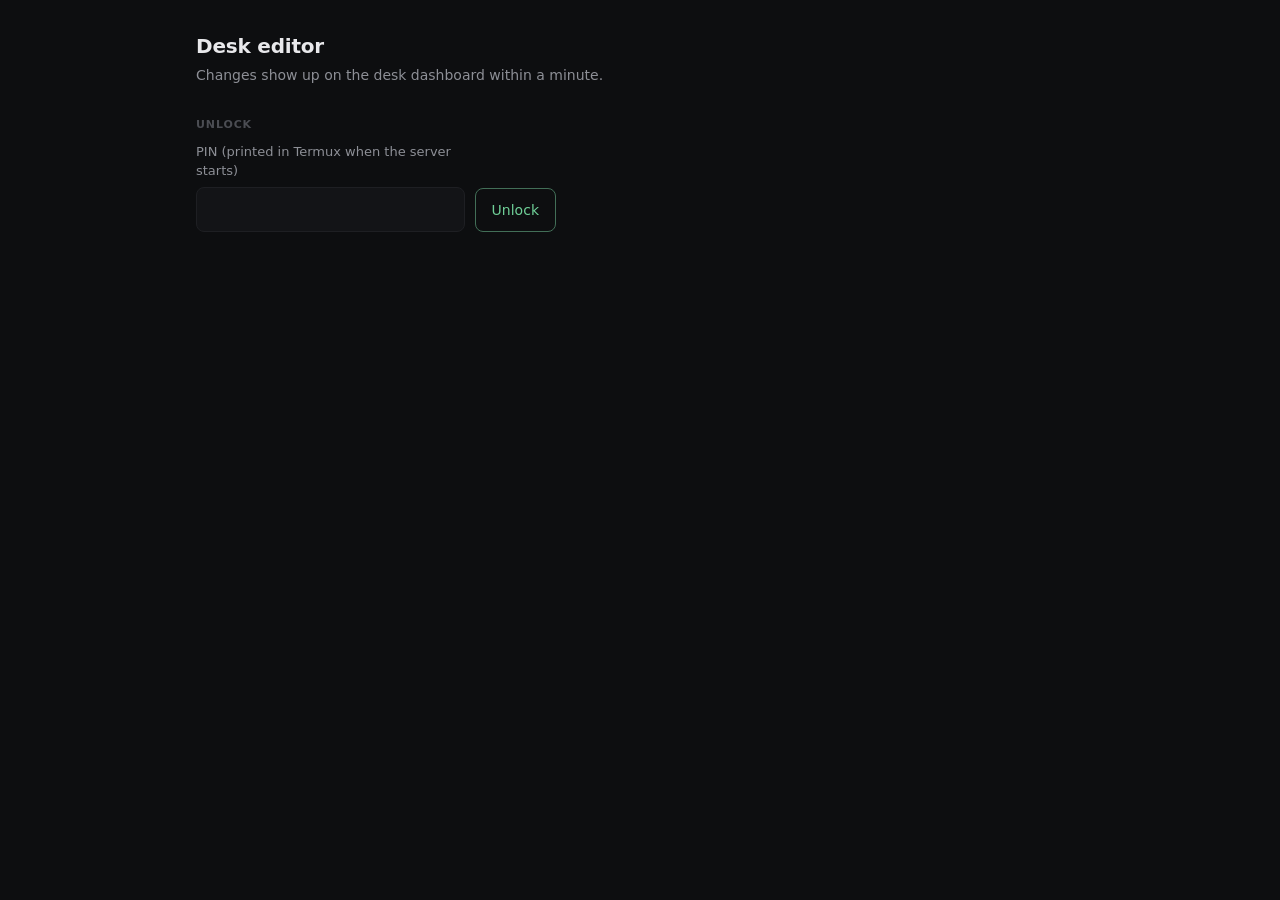
==== static/edit.html @ 1e12867b "Add laptop-side tracker editor" ====
<!doctype html>
<html lang="en">
<head>
  <meta charset="utf-8">
  <meta name="viewport" content="width=device-width, initial-scale=1, viewport-fit=cover">
  <meta name="theme-color" content="#0d0e10">
  <title>Desk · Editor</title>
  <link rel="icon" href="/icon.svg" type="image/svg+xml">
  <style>
    :root {
      --bg: #0d0e10; --fg: #e8e8eb; --muted: #8d8f96; --faint: #4b4d53; --line: #1e1f23;
      --accent: #6fcf97; --hard: #e2727b; --med: #e2b155; --easy: #5cc4b2;
      --ease-out: cubic-bezier(0.23, 1, 0.32, 1);
      --mono: ui-monospace, "Roboto Mono", "JetBrains Mono", "Cascadia Mono", Consolas, monospace;
      color-scheme: dark;
    }
    * { box-sizing: border-box; margin: 0; padding: 0; }
    body { background: var(--bg); color: var(--fg); font: 15px/1.45 system-ui, -apple-system, "Segoe UI", Roboto, sans-serif; -webkit-font-smoothing: antialiased; }
    main { max-width: 920px; margin: 0 auto; padding: 32px max(16px, env(safe-area-inset-left)) 64px; }
    h1 { font-size: 20px; font-weight: 600; letter-spacing: -0.01em; }
    .sub { color: var(--muted); font-size: 14px; margin-top: 4px; }
    h2 { font-size: 11px; font-weight: 600; letter-spacing: 0.08em; text-transform: uppercase; color: var(--faint); margin: 32px 0 10px; }
    form { display: grid; grid-template-columns: repeat(auto-fit, minmax(160px, 1fr)); gap: 14px 16px; align-items: end; }
    .field { display: flex; flex-direction: column; gap: 6px; }
    .field.wide { grid-column: 1 / -1; }
    label { font-size: 13px; color: var(--muted); }
    input, select {
      font: inherit; font-size: 16px; color: var(--fg); background: #131417;
      border: 1px solid var(--line); border-radius: 8px; padding: 10px 12px; min-height: 44px; width: 100%;
    }
    input:focus-visible, select:focus-visible, button:focus-visible { outline: 2px solid var(--accent); outline-offset: 2px; }
    button {
      font: inherit; font-size: 14px; color: var(--fg); background: none; cursor: pointer;
      border: 1px solid var(--line); border-radius: 8px; min-height: 44px; padding: 0 16px;
      transition: transform 140ms var(--ease-out), border-color 160ms ease;
    }
    button:active { transform: scale(0.97); }
    button.primary { color: var(--accent); border-color: color-mix(in srgb, var(--accent) 45%, var(--line)); }
    button.danger { color: var(--hard); }
    @media (hover: hover) and (pointer: fine) { button:hover { border-color: var(--faint); } }
    .msg { font-size: 13px; min-height: 20px; margin-top: 8px; color: var(--muted); }
    .msg.err { color: var(--hard); }
    table { width: 100%; border-collapse: collapse; font-size: 14px; }
    th { text-align: left; font-weight: 500; font-size: 12px; color: var(--faint); padding: 8px 10px 8px 0; border-bottom: 1px solid var(--line); }
    td { padding: 8px 10px 8px 0; border-bottom: 1px solid var(--line); vertical-align: middle; }
    td.num { font-family: var(--mono); font-variant-numeric: tabular-nums; color: var(--muted); white-space: nowrap; }
    td select { min-height: 40px; padding: 6px 10px; }
    .muted { color: var(--muted); }
    .empty { color: var(--faint); padding: 14px 0; }
    .pinrow { display: flex; gap: 10px; align-items: end; max-width: 360px; }
    @media (max-width: 640px) {
      table, thead, tbody, tr, td { display: block; } thead { display: none; }
      tr { border-bottom: 1px solid var(--line); padding: 10px 0; }
      td { border: 0; padding: 4px 0; }
    }
  </style>
</head>
<body>
<main>
  <h1>Desk editor</h1>
  <p class="sub">Changes show up on the desk dashboard within a minute.</p>

  <section id="pinBox">
    <h2>Unlock</h2>
    <div class="pinrow">
      <div class="field" style="flex:1">
        <label for="pin">PIN (printed in Termux when the server starts)</label>
        <input id="pin" inputmode="numeric" autocomplete="off" maxlength="6">
      </div>
      <button class="primary" id="pinBtn">Unlock</button>
    </div>
    <p class="msg" id="pinMsg" role="status"></p>
  </section>

  <section id="editor" hidden>
    <h2>Add an exam, test or deadline</h2>
    <form id="addEvent">
      <div class="field"><label for="evKind">Type</label><select id="evKind" name="kind"></select></div>
      <div class="field"><label for="evTitle">What</label><input id="evTitle" name="title" required autocomplete="off" placeholder="OS mid-sem"></div>
      <div class="field"><label for="evDate">Date</label><input id="evDate" name="date" type="date" required></div>
      <div class="field"><label for="evTime">Time (optional)</label><input id="evTime" name="time" type="time"></div>
      <div class="field"><label for="evWhere">Where (optional)</label><input id="evWhere" name="where" autocomplete="off"></div>
      <div class="field"><button class="primary" type="submit">Add</button></div>
    </form>
    <p class="msg" id="evMsg" role="status"></p>
    <table>
      <thead><tr><th>Type</th><th>What</th><th>When</th><th>Where</th><th></th></tr></thead>
      <tbody id="evRows"></tbody>
    </table>

    <h2>Add an application</h2>
    <form id="add">
      <div class="field"><label for="company">Company</label><input id="company" name="company" required autocomplete="off"></div>
      <div class="field"><label for="role">Role</label><input id="role" name="role" value="SWE Intern" autocomplete="off"></div>
      <div class="field">
        <label for="stage">Stage</label>
        <select id="stage" name="stage"></select>
      </div>
      <div class="field"><label for="applied">Applied on</label><input id="applied" name="applied" type="date"></div>
      <div class="field"><label for="via">How</label><input id="via" name="via" placeholder="Referral, cold DM, careers page…" autocomplete="off"></div>
      <div class="field"><button class="primary" type="submit">Add</button></div>
    </form>
    <p class="msg" id="addMsg" role="status"></p>

    <h2>All applications</h2>
    <table>
      <thead><tr><th>Company</th><th>Role</th><th>How</th><th>Applied</th><th>Stage</th><th></th></tr></thead>
      <tbody id="rows"></tbody>
    </table>
  </section>
</main>
<script>
"use strict";
const STAGES = ["Applied", "OA", "Interview", "Offer", "Rejected", "Ghosted"];
const $ = (id) => document.getElementById(id);
const esc = (s) => String(s ?? "").replace(/[&<>"']/g, (c) => ({ "&": "&amp;", "<": "&lt;", ">": "&gt;", '"': "&quot;", "'": "&#39;" }[c]));
const MONTHS = ["Jan","Feb","Mar","Apr","May","Jun","Jul","Aug","Sep","Oct","Nov","Dec"];
const fmt = (iso) => iso ? `${iso.slice(8)} ${MONTHS[+iso.slice(5, 7) - 1]} ${iso.slice(0, 4)}` : "";

let pin = "";
try { pin = localStorage.getItem("deskPin") || ""; } catch {}

async function api(method, url, body) {
  const r = await fetch(url, {
    method,
    headers: { "Content-Type": "application/json", "X-Pin": pin },
    body: body ? JSON.stringify(body) : undefined,
  });
  const data = await r.json().catch(() => ({}));
  if (!r.ok) throw new Error(data.error || `Request failed (${r.status})`);
  return data;
}

async function unlock() {
  try {
    await api("POST", "/api/pin-check");
    try { localStorage.setItem("deskPin", pin); } catch {}
    $("pinBox").hidden = true;
    $("editor").hidden = false;
    load();
  } catch (e) {
    $("pinMsg").textContent = pin ? e.message : "";
    $("pinMsg").className = "msg err";
  }
}

$("pinBtn").addEventListener("click", () => { pin = $("pin").value.trim(); unlock(); });
$("pin").addEventListener("keydown", (e) => { if (e.key === "Enter") $("pinBtn").click(); });

$("stage").innerHTML = STAGES.map((s) => `<option>${s}</option>`).join("");
$("applied").value = new Date(Date.now() - new Date().getTimezoneOffset() * 6e4).toISOString().slice(0, 10);

const KINDS = ["Exam", "Test", "Quiz", "Lab exam", "Viva", "Due", "OA", "Event"];
$("evKind").innerHTML = KINDS.map((k) => `<option>${k}</option>`).join("");

$("addEvent").addEventListener("submit", async (e) => {
  e.preventDefault();
  const body = Object.fromEntries(new FormData(e.target));
  try {
    await api("POST", "/api/events", body);
    $("evMsg").textContent = `Added ${body.title}.`;
    $("evMsg").className = "msg";
    $("evTitle").value = ""; $("evTime").value = ""; $("evWhere").value = "";
    $("evTitle").focus();
    load();
  } catch (err) {
    $("evMsg").textContent = err.message;
    $("evMsg").className = "msg err";
  }
});

$("evRows").addEventListener("click", async (e) => {
  if (!e.target.matches("[data-del]")) return;
  const tr = e.target.closest("tr");
  if (!confirm(`Delete ${tr.cells[1].textContent}?`)) return;
  await api("DELETE", `/api/events/${tr.dataset.id}`);
  load();
});

async function load() {
  const { tracker, events } = await (await fetch("/api/state")).json();
  $("evRows").innerHTML = events.length ? events.map((ev) => `
    <tr data-id="${esc(ev.id)}">
      <td class="muted">${esc(ev.kind)}</td>
      <td>${esc(ev.title)}</td>
      <td class="num">${fmt(ev.date)}${ev.time ? " · " + esc(ev.time) : ""}</td>
      <td class="muted">${esc(ev.where)}</td>
      <td><button class="danger" data-del aria-label="Delete ${esc(ev.title)}">Delete</button></td>
    </tr>`).join("") : `<tr><td colspan="5" class="empty">No exams or tests added yet.</td></tr>`;
  $("rows").innerHTML = tracker.length ? tracker.map((a) => `
    <tr data-id="${esc(a.id)}">
      <td>${esc(a.company)}</td>
      <td class="muted">${esc(a.role)}</td>
      <td class="muted">${esc(a.via)}</td>
      <td class="num">${fmt(a.applied)}</td>
      <td><select aria-label="Stage for ${esc(a.company)}">${STAGES.map((s) =>
        `<option${s === a.stage ? " selected" : ""}>${s}</option>`).join("")}</select></td>
      <td><button class="danger" data-del aria-label="Delete ${esc(a.company)}">Delete</button></td>
    </tr>`).join("") : `<tr><td colspan="6" class="empty">Nothing yet. Add your first application above.</td></tr>`;
}

$("add").addEventListener("submit", async (e) => {
  e.preventDefault();
  const body = Object.fromEntries(new FormData(e.target));
  try {
    await api("POST", "/api/tracker", body);
    $("addMsg").textContent = `Added ${body.company}.`;
    $("addMsg").className = "msg";
    $("company").value = ""; $("via").value = "";
    $("company").focus();
    load();
  } catch (err) {
    $("addMsg").textContent = err.message;
    $("addMsg").className = "msg err";
  }
});

$("rows").addEventListener("change", async (e) => {
  const tr = e.target.closest("tr");
  try { await api("PUT", `/api/tracker/${tr.dataset.id}`, { stage: e.target.value }); }
  catch (err) { alert(err.message); load(); }
});

$("rows").addEventListener("click", async (e) => {
  if (!e.target.matches("[data-del]")) return;
  const tr = e.target.closest("tr");
  if (!confirm(`Delete ${tr.cells[0].textContent}?`)) return;
  await api("DELETE", `/api/tracker/${tr.dataset.id}`);
  load();
});

unlock();
</script>
</body>
</html>
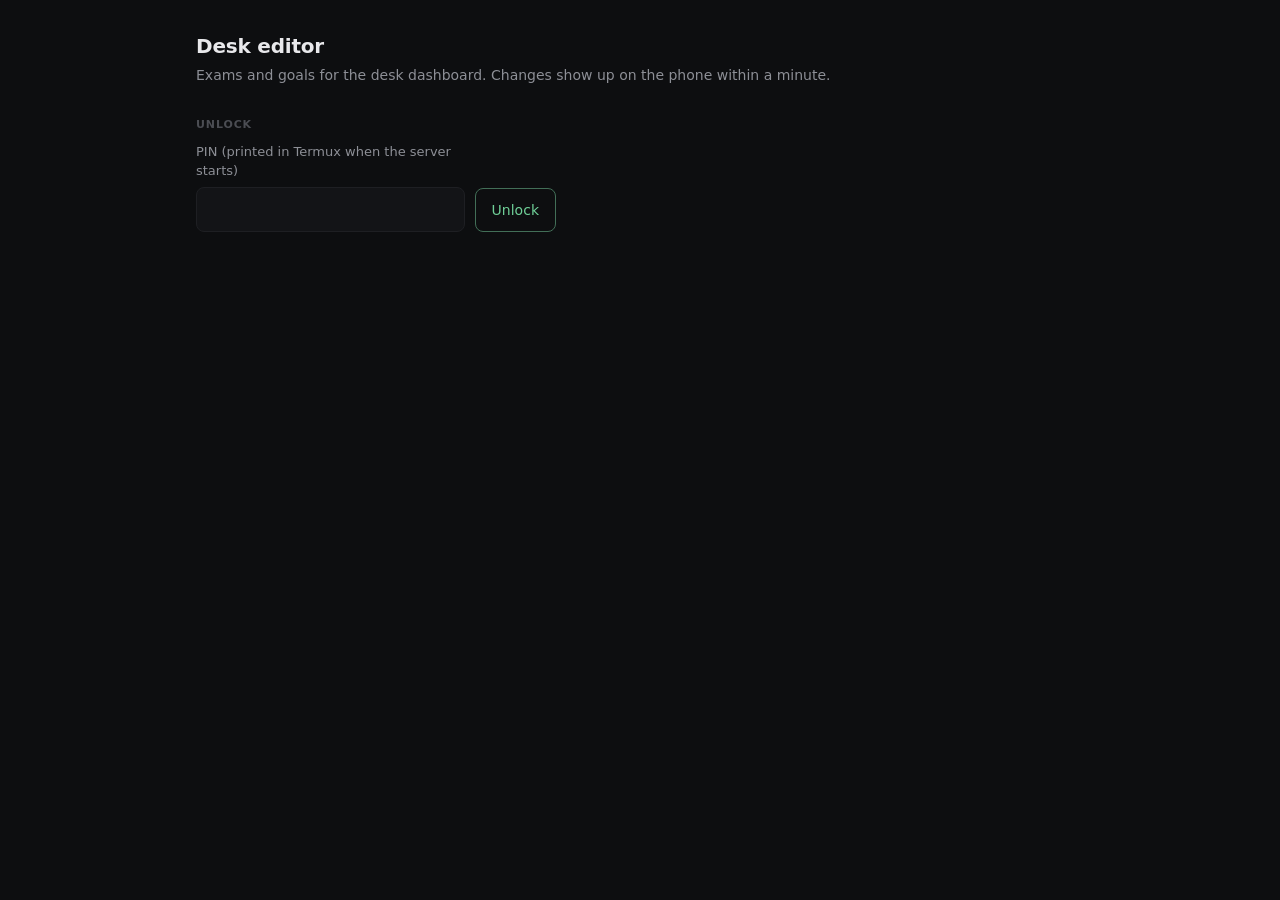
==== commit 0bb0fec2: "Swap the applications tracker in the editor for a goals editor" ====
--- a/static/edit.html
+++ b/static/edit.html
@@ -47,6 +47,9 @@
     td select { min-height: 40px; padding: 6px 10px; }
     .muted { color: var(--muted); }
     .empty { color: var(--faint); padding: 14px 0; }
+    .actions { display: flex; gap: 10px; margin-top: 14px; }
+    table.goals input, table.goals select { min-height: 40px; padding: 6px 10px; }
+    table.goals .target { width: 90px; }
     .pinrow { display: flex; gap: 10px; align-items: end; max-width: 360px; }
     @media (max-width: 640px) {
       table, thead, tbody, tr, td { display: block; } thead { display: none; }
@@ -58,7 +61,7 @@
 <body>
 <main>
   <h1>Desk editor</h1>
-  <p class="sub">Changes show up on the desk dashboard within a minute.</p>
+  <p class="sub">Exams and goals for the desk dashboard. Changes show up on the phone within a minute.</p>
 
   <section id="pinBox">
     <h2>Unlock</h2>
@@ -88,30 +91,22 @@
       <tbody id="evRows"></tbody>
     </table>
 
-    <h2>Add an application</h2>
-    <form id="add">
-      <div class="field"><label for="company">Company</label><input id="company" name="company" required autocomplete="off"></div>
-      <div class="field"><label for="role">Role</label><input id="role" name="role" value="SWE Intern" autocomplete="off"></div>
-      <div class="field">
-        <label for="stage">Stage</label>
-        <select id="stage" name="stage"></select>
-      </div>
-      <div class="field"><label for="applied">Applied on</label><input id="applied" name="applied" type="date"></div>
-      <div class="field"><label for="via">How</label><input id="via" name="via" placeholder="Referral, cold DM, careers page…" autocomplete="off"></div>
-      <div class="field"><button class="primary" type="submit">Add</button></div>
-    </form>
-    <p class="msg" id="addMsg" role="status"></p>
-
-    <h2>All applications</h2>
-    <table>
-      <thead><tr><th>Company</th><th>Role</th><th>How</th><th>Applied</th><th>Stage</th><th></th></tr></thead>
-      <tbody id="rows"></tbody>
+    <h2>Goals</h2>
+    <p class="sub">Daily goals reset at midnight, weekly ones on Monday, monthly ones on the 1st.
+      Auto goals track themselves; manual ones get +1 buttons on the phone's Goals page.</p>
+    <table class="goals">
+      <thead><tr><th>Goal</th><th>Resets</th><th>Tracked by</th><th>Target</th><th></th></tr></thead>
+      <tbody id="goalRows"></tbody>
     </table>
+    <div class="actions">
+      <button id="addGoal">Add a goal</button>
+      <button class="primary" id="saveGoals">Save goals</button>
+    </div>
+    <p class="msg" id="goalMsg" role="status"></p>
   </section>
 </main>
 <script>
 "use strict";
-const STAGES = ["Applied", "OA", "Interview", "Offer", "Rejected", "Ghosted"];
 const $ = (id) => document.getElementById(id);
 const esc = (s) => String(s ?? "").replace(/[&<>"']/g, (c) => ({ "&": "&amp;", "<": "&lt;", ">": "&gt;", '"': "&quot;", "'": "&#39;" }[c]));
 const MONTHS = ["Jan","Feb","Mar","Apr","May","Jun","Jul","Aug","Sep","Oct","Nov","Dec"];
@@ -147,8 +142,6 @@
 $("pinBtn").addEventListener("click", () => { pin = $("pin").value.trim(); unlock(); });
 $("pin").addEventListener("keydown", (e) => { if (e.key === "Enter") $("pinBtn").click(); });
 
-$("stage").innerHTML = STAGES.map((s) => `<option>${s}</option>`).join("");
-$("applied").value = new Date(Date.now() - new Date().getTimezoneOffset() * 6e4).toISOString().slice(0, 10);
 
 const KINDS = ["Exam", "Test", "Quiz", "Lab exam", "Viva", "Due", "OA", "Event"];
 $("evKind").innerHTML = KINDS.map((k) => `<option>${k}</option>`).join("");
@@ -177,8 +170,57 @@
   load();
 });
 
+const METRIC_NAMES = {
+  manual: "Me (+1 on phone)", lc_potd: "LeetCode POTD (auto)", lc_solved: "LeetCode problems (auto)",
+  cf_contests: "Codeforces contests (auto)", focus_min: "Focus minutes (auto)",
+};
+const PERIOD_NAMES = { day: "Daily", week: "Weekly", month: "Monthly" };
+let goals = [];
+
+function goalRow(g, i) {
+  const opts = (map, cur) => Object.entries(map).map(([v, n]) => `<option value="${v}"${v === cur ? " selected" : ""}>${n}</option>`).join("");
+  return `<tr data-i="${i}">
+    <td><input data-f="label" value="${esc(g.label)}" aria-label="Goal name" maxlength="60"></td>
+    <td><select data-f="period" aria-label="Resets">${opts(PERIOD_NAMES, g.period)}</select></td>
+    <td><select data-f="metric" aria-label="Tracked by">${opts(METRIC_NAMES, g.metric)}</select></td>
+    <td><input data-f="target" type="number" min="1" max="10000" value="${esc(g.target)}" aria-label="Target" class="target"></td>
+    <td><button class="danger" data-delgoal aria-label="Remove ${esc(g.label)}">Remove</button></td>
+  </tr>`;
+}
+
+function drawGoals() {
+  $("goalRows").innerHTML = goals.length ? goals.map(goalRow).join("")
+    : `<tr><td colspan="5" class="empty">No goals. Add one below.</td></tr>`;
+}
+
+$("goalRows").addEventListener("input", (e) => {
+  const f = e.target.dataset.f, tr = e.target.closest("tr");
+  if (f) goals[+tr.dataset.i][f] = f === "target" ? +e.target.value : e.target.value;
+});
+$("goalRows").addEventListener("click", (e) => {
+  if (!e.target.matches("[data-delgoal]")) return;
+  goals.splice(+e.target.closest("tr").dataset.i, 1);
+  drawGoals();
+});
+$("addGoal").addEventListener("click", () => {
+  goals.push({ label: "", period: "day", metric: "manual", target: 1 });
+  drawGoals();
+  $("goalRows").querySelector("tr:last-child input").focus();
+});
+$("saveGoals").addEventListener("click", async () => {
+  try {
+    const r = await api("PUT", "/api/goals", { goals });
+    goals = r.goals; drawGoals();
+    $("goalMsg").textContent = "Saved. The phone picks it up within a minute.";
+    $("goalMsg").className = "msg";
+  } catch (err) {
+    $("goalMsg").textContent = err.message;
+    $("goalMsg").className = "msg err";
+  }
+});
+
 async function load() {
-  const { tracker, events } = await (await fetch("/api/state")).json();
+  const { events, progress } = await (await fetch("/api/state")).json();
   $("evRows").innerHTML = events.length ? events.map((ev) => `
     <tr data-id="${esc(ev.id)}">
       <td class="muted">${esc(ev.kind)}</td>
@@ -187,47 +229,9 @@
       <td class="muted">${esc(ev.where)}</td>
       <td><button class="danger" data-del aria-label="Delete ${esc(ev.title)}">Delete</button></td>
     </tr>`).join("") : `<tr><td colspan="5" class="empty">No exams or tests added yet.</td></tr>`;
-  $("rows").innerHTML = tracker.length ? tracker.map((a) => `
-    <tr data-id="${esc(a.id)}">
-      <td>${esc(a.company)}</td>
-      <td class="muted">${esc(a.role)}</td>
-      <td class="muted">${esc(a.via)}</td>
-      <td class="num">${fmt(a.applied)}</td>
-      <td><select aria-label="Stage for ${esc(a.company)}">${STAGES.map((s) =>
-        `<option${s === a.stage ? " selected" : ""}>${s}</option>`).join("")}</select></td>
-      <td><button class="danger" data-del aria-label="Delete ${esc(a.company)}">Delete</button></td>
-    </tr>`).join("") : `<tr><td colspan="6" class="empty">Nothing yet. Add your first application above.</td></tr>`;
-}
-
-$("add").addEventListener("submit", async (e) => {
-  e.preventDefault();
-  const body = Object.fromEntries(new FormData(e.target));
-  try {
-    await api("POST", "/api/tracker", body);
-    $("addMsg").textContent = `Added ${body.company}.`;
-    $("addMsg").className = "msg";
-    $("company").value = ""; $("via").value = "";
-    $("company").focus();
-    load();
-  } catch (err) {
-    $("addMsg").textContent = err.message;
-    $("addMsg").className = "msg err";
-  }
-});
-
-$("rows").addEventListener("change", async (e) => {
-  const tr = e.target.closest("tr");
-  try { await api("PUT", `/api/tracker/${tr.dataset.id}`, { stage: e.target.value }); }
-  catch (err) { alert(err.message); load(); }
-});
-
-$("rows").addEventListener("click", async (e) => {
-  if (!e.target.matches("[data-del]")) return;
-  const tr = e.target.closest("tr");
-  if (!confirm(`Delete ${tr.cells[0].textContent}?`)) return;
-  await api("DELETE", `/api/tracker/${tr.dataset.id}`);
-  load();
-});
+  goals = progress.defs.map((g) => ({ ...g }));
+  drawGoals();
+}
 
 unlock();
 </script>
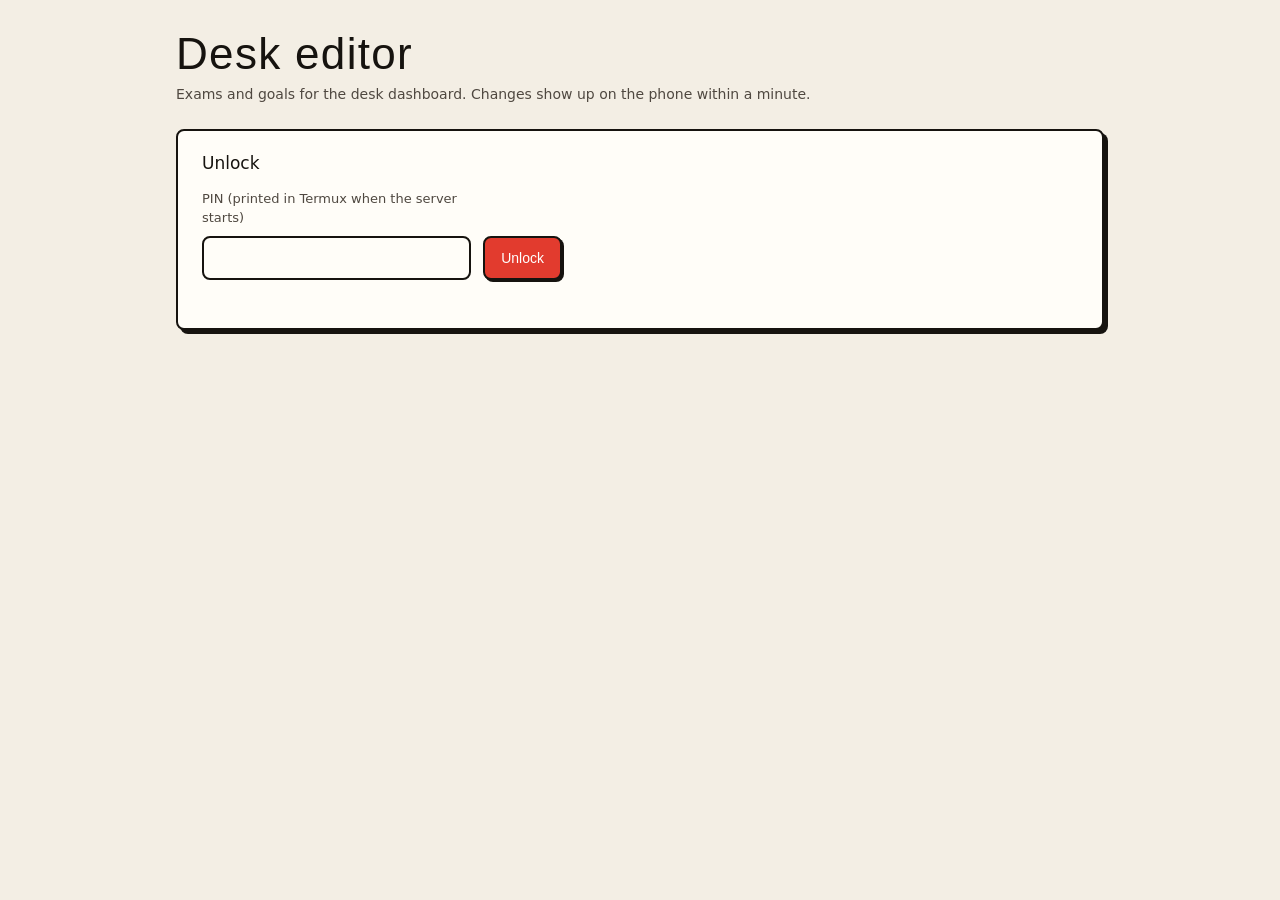
==== commit fb7853e6: "Restyle the editor in the comic look and add no-class periods" ====
--- a/static/edit.html
+++ b/static/edit.html
@@ -3,57 +3,59 @@
 <head>
   <meta charset="utf-8">
   <meta name="viewport" content="width=device-width, initial-scale=1, viewport-fit=cover">
-  <meta name="theme-color" content="#0d0e10">
+  <meta name="theme-color" content="#f3eee4">
   <title>Desk · Editor</title>
   <link rel="icon" href="/icon.svg" type="image/svg+xml">
   <style>
+    /* Same comic look as the dashboard: cream paper, black ink frames, red only where it matters */
+    @font-face { font-family: "Bangers"; src: url("/fonts/Bangers-Regular.ttf") format("truetype"); font-display: swap; }
+    @font-face { font-family: "Rubik"; src: url("/fonts/Rubik-Variable.ttf") format("truetype"); font-weight: 300 900; font-display: swap; }
     :root {
-      --bg: #0d0e10; --fg: #e8e8eb; --muted: #8d8f96; --faint: #4b4d53; --line: #1e1f23;
-      --accent: #6fcf97; --hard: #e2727b; --med: #e2b155; --easy: #5cc4b2;
-      --ease-out: cubic-bezier(0.23, 1, 0.32, 1);
-      --mono: ui-monospace, "Roboto Mono", "JetBrains Mono", "Cascadia Mono", Consolas, monospace;
-      color-scheme: dark;
+      --paper: #f3eee4; --card: #fffdf8; --track: #e8e1d3; --ink: #16130f;
+      --t2: #4f4840; --t3: #6f675d; --hair: rgba(22, 19, 15, 0.1); --red: #e23b2e; --easy: #1f9d6b;
+      --ease-out: cubic-bezier(0.22, 1, 0.36, 1);
+      color-scheme: light;
     }
     * { box-sizing: border-box; margin: 0; padding: 0; }
-    body { background: var(--bg); color: var(--fg); font: 15px/1.45 system-ui, -apple-system, "Segoe UI", Roboto, sans-serif; -webkit-font-smoothing: antialiased; }
-    main { max-width: 920px; margin: 0 auto; padding: 32px max(16px, env(safe-area-inset-left)) 64px; }
-    h1 { font-size: 20px; font-weight: 600; letter-spacing: -0.01em; }
-    .sub { color: var(--muted); font-size: 14px; margin-top: 4px; }
-    h2 { font-size: 11px; font-weight: 600; letter-spacing: 0.08em; text-transform: uppercase; color: var(--faint); margin: 32px 0 10px; }
-    form { display: grid; grid-template-columns: repeat(auto-fit, minmax(160px, 1fr)); gap: 14px 16px; align-items: end; }
-    .field { display: flex; flex-direction: column; gap: 6px; }
-    .field.wide { grid-column: 1 / -1; }
-    label { font-size: 13px; color: var(--muted); }
+    body { background: var(--paper); color: var(--ink); font: 400 15px/1.5 "Rubik", system-ui, sans-serif; font-variant-numeric: tabular-nums; -webkit-font-smoothing: antialiased; }
+    main { max-width: 960px; margin: 0 auto; padding: 32px max(16px, env(safe-area-inset-left)) 64px; }
+    h1 { font: 400 44px/1 "Bangers", "Rubik", sans-serif; letter-spacing: 0.03em; }
+    .sub { color: var(--t2); font-size: 14px; margin-top: 8px; }
+    section.card { background: var(--card); border: 2px solid var(--ink); border-radius: 8px; box-shadow: 4px 4px 0 var(--ink); padding: 20px 24px; margin-top: 24px; }
+    h2 { font-size: 17px; font-weight: 500; margin-bottom: 4px; }
+    h2 + .sub { margin: 0 0 16px; }
+    form { display: grid; grid-template-columns: repeat(auto-fit, minmax(160px, 1fr)); gap: 12px 16px; align-items: end; margin-top: 16px; }
+    .field { display: flex; flex-direction: column; gap: 8px; }
+    label { font-size: 13px; font-weight: 500; color: var(--t2); }
     input, select {
-      font: inherit; font-size: 16px; color: var(--fg); background: #131417;
-      border: 1px solid var(--line); border-radius: 8px; padding: 10px 12px; min-height: 44px; width: 100%;
-    }
-    input:focus-visible, select:focus-visible, button:focus-visible { outline: 2px solid var(--accent); outline-offset: 2px; }
+      font: inherit; font-size: 16px; color: var(--ink); background: var(--card);
+      border: 2px solid var(--ink); border-radius: 8px; padding: 8px 12px; min-height: 44px; width: 100%;
+    }
+    input:focus-visible, select:focus-visible, button:focus-visible { outline: 3px solid var(--red); outline-offset: 2px; }
     button {
-      font: inherit; font-size: 14px; color: var(--fg); background: none; cursor: pointer;
-      border: 1px solid var(--line); border-radius: 8px; min-height: 44px; padding: 0 16px;
-      transition: transform 140ms var(--ease-out), border-color 160ms ease;
-    }
-    button:active { transform: scale(0.97); }
-    button.primary { color: var(--accent); border-color: color-mix(in srgb, var(--accent) 45%, var(--line)); }
-    button.danger { color: var(--hard); }
-    @media (hover: hover) and (pointer: fine) { button:hover { border-color: var(--faint); } }
-    .msg { font-size: 13px; min-height: 20px; margin-top: 8px; color: var(--muted); }
-    .msg.err { color: var(--hard); }
-    table { width: 100%; border-collapse: collapse; font-size: 14px; }
-    th { text-align: left; font-weight: 500; font-size: 12px; color: var(--faint); padding: 8px 10px 8px 0; border-bottom: 1px solid var(--line); }
-    td { padding: 8px 10px 8px 0; border-bottom: 1px solid var(--line); vertical-align: middle; }
-    td.num { font-family: var(--mono); font-variant-numeric: tabular-nums; color: var(--muted); white-space: nowrap; }
-    td select { min-height: 40px; padding: 6px 10px; }
-    .muted { color: var(--muted); }
-    .empty { color: var(--faint); padding: 14px 0; }
-    .actions { display: flex; gap: 10px; margin-top: 14px; }
-    table.goals input, table.goals select { min-height: 40px; padding: 6px 10px; }
-    table.goals .target { width: 90px; }
-    .pinrow { display: flex; gap: 10px; align-items: end; max-width: 360px; }
+      font: 500 14px/1 "Rubik", sans-serif; color: var(--ink); background: var(--card); cursor: pointer;
+      border: 2px solid var(--ink); border-radius: 8px; min-height: 44px; padding: 0 16px;
+      box-shadow: 2px 2px 0 var(--ink);
+      transition: transform 120ms var(--ease-out), box-shadow 120ms var(--ease-out);
+    }
+    button:active { transform: translate(2px, 2px); box-shadow: 0 0 0 var(--ink); }
+    button.primary { background: var(--red); color: #fff; }
+    button.danger { color: var(--red); box-shadow: none; border-width: 1px; min-height: 36px; }
+    .msg { font-size: 13px; min-height: 20px; margin-top: 8px; color: var(--t2); }
+    .msg.err { color: var(--red); }
+    table { width: 100%; border-collapse: collapse; font-size: 14px; margin-top: 16px; }
+    th { text-align: left; font-weight: 500; font-size: 12px; color: var(--t3); padding: 8px 12px 8px 0; border-bottom: 2px solid var(--ink); }
+    td { padding: 8px 12px 8px 0; border-bottom: 1px solid var(--hair); vertical-align: middle; }
+    td.num { white-space: nowrap; color: var(--t2); }
+    .muted { color: var(--t2); }
+    .empty { color: var(--t3); padding: 12px 0; }
+    .actions { display: flex; gap: 12px; margin-top: 16px; }
+    table.goals input, table.goals select { min-height: 40px; padding: 4px 8px; }
+    table.goals .target { width: 88px; }
+    .pinrow { display: flex; gap: 12px; align-items: end; max-width: 360px; margin-top: 12px; }
     @media (max-width: 640px) {
       table, thead, tbody, tr, td { display: block; } thead { display: none; }
-      tr { border-bottom: 1px solid var(--line); padding: 10px 0; }
+      tr { border-bottom: 1px solid var(--hair); padding: 8px 0; }
       td { border: 0; padding: 4px 0; }
     }
   </style>
@@ -63,7 +65,7 @@
   <h1>Desk editor</h1>
   <p class="sub">Exams and goals for the desk dashboard. Changes show up on the phone within a minute.</p>
 
-  <section id="pinBox">
+  <section id="pinBox" class="card">
     <h2>Unlock</h2>
     <div class="pinrow">
       <div class="field" style="flex:1">
@@ -75,7 +77,8 @@
     <p class="msg" id="pinMsg" role="status"></p>
   </section>
 
-  <section id="editor" hidden>
+  <div id="editor" hidden>
+  <section class="card">
     <h2>Add an exam, test or deadline</h2>
     <form id="addEvent">
       <div class="field"><label for="evKind">Type</label><select id="evKind" name="kind"></select></div>
@@ -91,9 +94,28 @@
       <tbody id="evRows"></tbody>
     </table>
 
+  </section>
+
+  <section class="card">
+    <h2>No-class periods</h2>
+    <p class="sub">Exam weeks or holidays. Classes are hidden on these days, and during an exam week the Schedule panel shows the exam timetable instead.</p>
+    <form id="addBreak">
+      <div class="field"><label for="brLabel">Name</label><input id="brLabel" name="label" autocomplete="off" placeholder="End-sem exams"></div>
+      <div class="field"><label for="brFrom">From</label><input id="brFrom" name="from" type="date" required></div>
+      <div class="field"><label for="brTo">To</label><input id="brTo" name="to" type="date" required></div>
+      <div class="field"><button class="primary" type="submit">Add</button></div>
+    </form>
+    <p class="msg" id="brMsg" role="status"></p>
+    <table>
+      <thead><tr><th>Name</th><th>From</th><th>To</th><th></th></tr></thead>
+      <tbody id="brRows"></tbody>
+    </table>
+  </section>
+
+  <section class="card">
     <h2>Goals</h2>
     <p class="sub">Daily goals reset at midnight, weekly ones on Monday, monthly ones on the 1st.
-      Auto goals track themselves; manual ones get +1 buttons on the phone's Goals page.</p>
+      Auto goals track themselves; manual ones get +1 buttons on the phone's Quests page.</p>
     <table class="goals">
       <thead><tr><th>Goal</th><th>Resets</th><th>Tracked by</th><th>Target</th><th></th></tr></thead>
       <tbody id="goalRows"></tbody>
@@ -104,6 +126,7 @@
     </div>
     <p class="msg" id="goalMsg" role="status"></p>
   </section>
+  </div>
 </main>
 <script>
 "use strict";
@@ -170,6 +193,28 @@
   load();
 });
 
+$("addBreak").addEventListener("submit", async (e) => {
+  e.preventDefault();
+  const body = Object.fromEntries(new FormData(e.target));
+  try {
+    await api("POST", "/api/breaks", body);
+    $("brMsg").textContent = "Added " + (body.label || "the period") + ".";
+    $("brMsg").className = "msg";
+    load();
+  } catch (err) {
+    $("brMsg").textContent = err.message;
+    $("brMsg").className = "msg err";
+  }
+});
+
+$("brRows").addEventListener("click", async (e) => {
+  if (!e.target.matches("[data-del]")) return;
+  const tr = e.target.closest("tr");
+  if (!confirm(`Delete ${tr.cells[0].textContent}?`)) return;
+  await api("DELETE", `/api/breaks/${tr.dataset.id}`);
+  load();
+});
+
 const METRIC_NAMES = {
   manual: "Me (+1 on phone)", lc_potd: "LeetCode POTD (auto)", lc_solved: "LeetCode problems (auto)",
   cf_contests: "Codeforces contests (auto)", focus_min: "Focus minutes (auto)",
@@ -220,7 +265,14 @@
 });
 
 async function load() {
-  const { events, progress } = await (await fetch("/api/state")).json();
+  const { events, progress, breaks } = await (await fetch("/api/state")).json();
+  $("brRows").innerHTML = (breaks || []).length ? breaks.map((b) => `
+    <tr data-id="${esc(b.id)}">
+      <td>${esc(b.label)}</td>
+      <td class="num">${fmt(b.from)}</td>
+      <td class="num">${fmt(b.to)}</td>
+      <td><button class="danger" data-del aria-label="Delete ${esc(b.label)}">Delete</button></td>
+    </tr>`).join("") : `<tr><td colspan="4" class="empty">No periods yet.</td></tr>`;
   $("evRows").innerHTML = events.length ? events.map((ev) => `
     <tr data-id="${esc(ev.id)}">
       <td class="muted">${esc(ev.kind)}</td>
